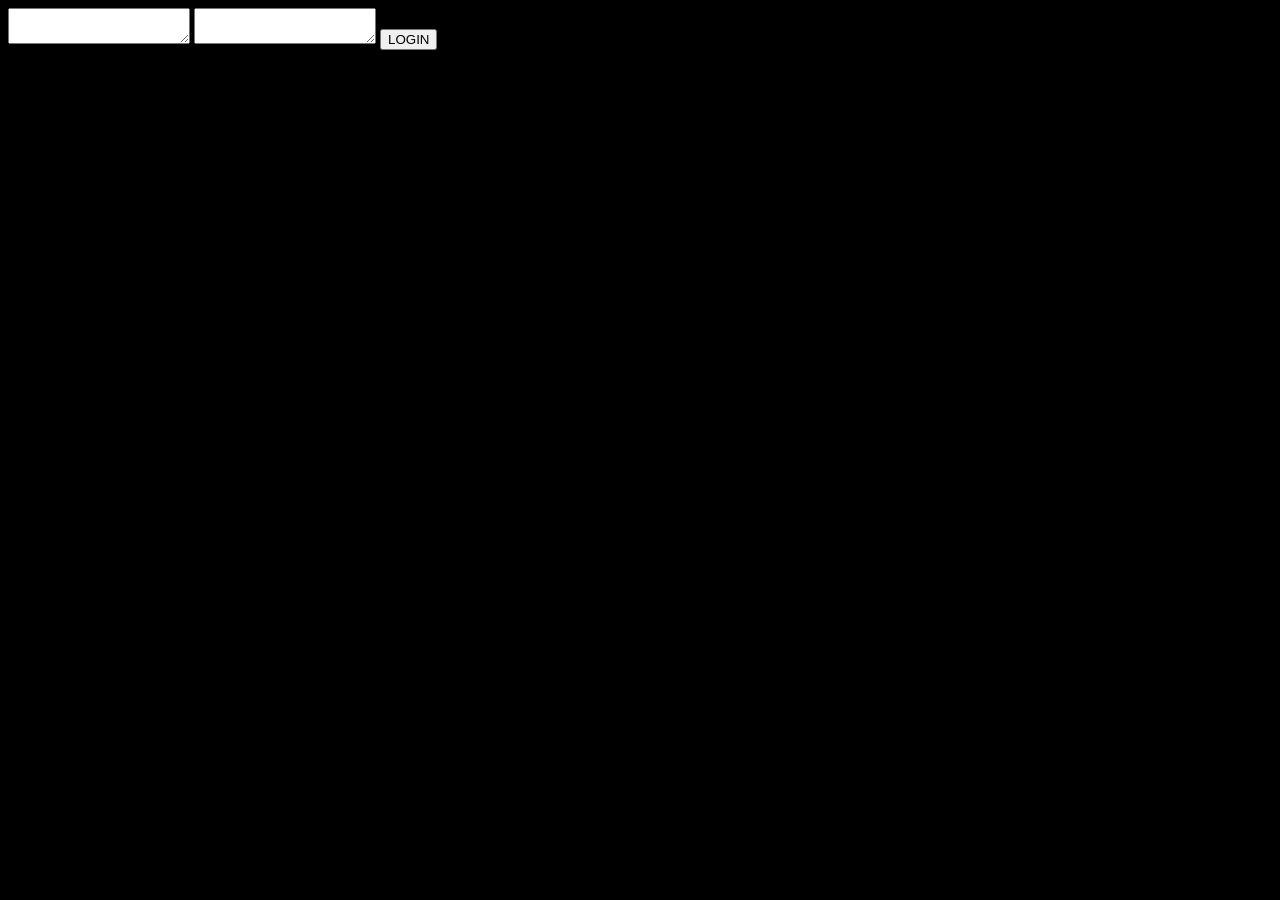
==== public/index.html @ 82526530 "V1 Creating basic systems, all insecure, nothing works, nothing complex, requires node.js" ====
<!-- login page -->
<head>
    <link rel="stylesheet" href="style.css">
</head>
<body>

    <div id="loginpage" class="page active">

    <textarea id="username"></textarea>
    <textarea id="password"></textarea>

    <button onclick="login()">LOGIN</button>

    </div>
</body>

<script src="script.js"></script>
---- public/style.css ----
body {background-color: black; color: white;}
.page { display: none; }
.page.active { display: block; }
.chatbox{
    background-color: rgb(14, 14, 14); 
    width: 98vw;
    height: 90vh;
    margin-left: auto;
    margin-right: auto;
}
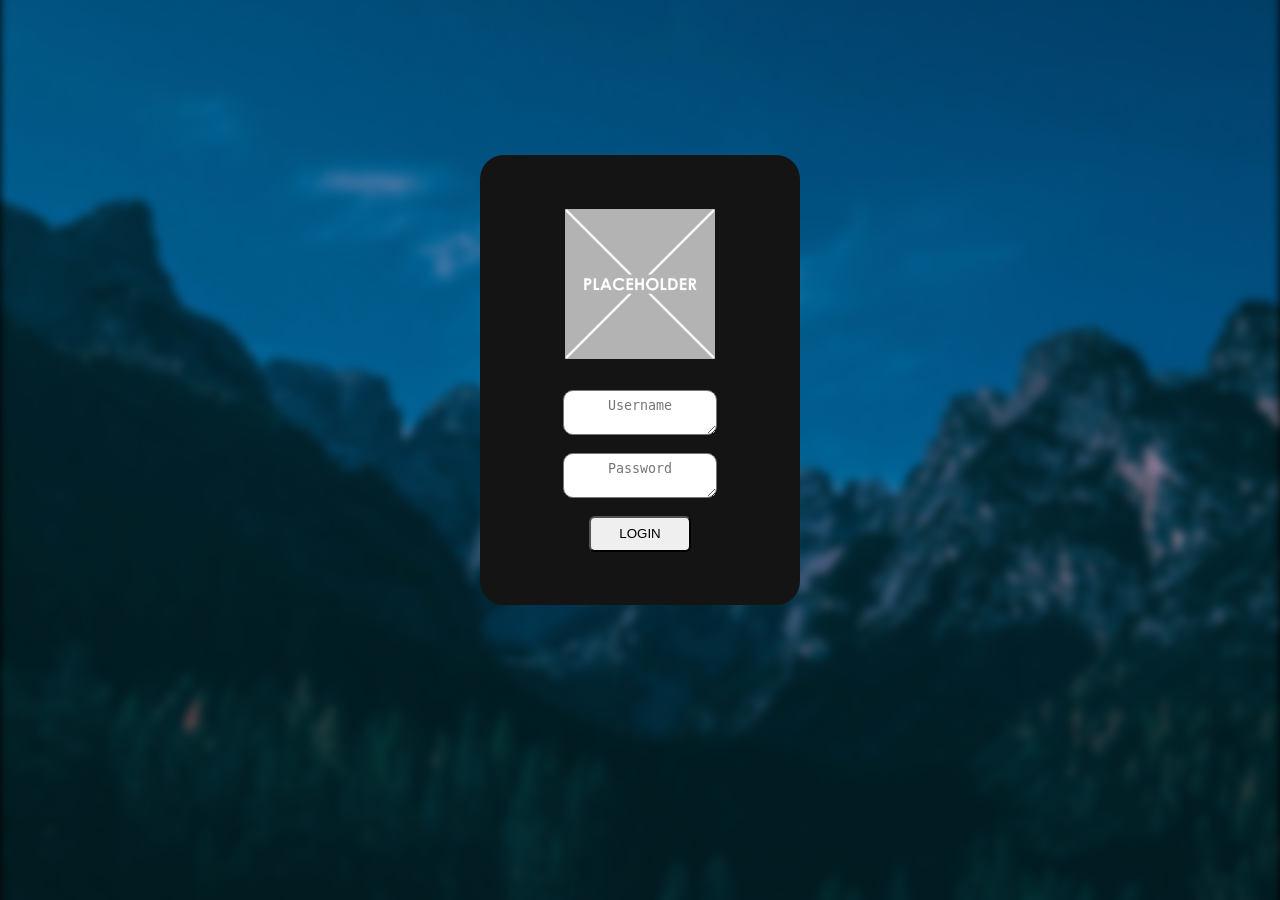
==== commit b499d077: "Login Screen Stylized" ====
--- a/public/index.html
+++ b/public/index.html
@@ -1,16 +1,41 @@
 <!-- login page -->
 <head>
     <link rel="stylesheet" href="style.css">
+    <style>
+    .background-image {
+    position: fixed;
+    left: 0;
+    right: 0;
+    z-index: -1;
+    display: block;
+    background-image: url('Assets/Images/loginbg.jpg');
+    background-size: cover;
+    width: 100%;
+    height: 115%;
+    filter: blur(5px);
+    margin-top: -18px;
+    }
+
+    .content {
+    position: fixed;
+    left: 0;
+    right: 0;
+    z-index: 1;
+    }
+    </style>
 </head>
 <body>
+    <div class="background-image"></div>
+    <div class="content">
+    <div class="loginpage">
+        <center><img class="loginlogo"src="Assets/Images/placeholder.png" width="150vw">
+        <div class="loginboxes">
+            <textarea placeholder="Username" id="username" class="loginbox"></textarea><br><br>
+            <textarea placeholder="Password" id="password" class="loginbox"></textarea><br><br>
+        </div>
+    <button onclick="login()" class="loginbutton">LOGIN</button>
 
-    <div id="loginpage" class="page active">
-
-    <textarea id="username"></textarea>
-    <textarea id="password"></textarea>
-
-    <button onclick="login()">LOGIN</button>
-
+    </div>
     </div>
 </body>
 
--- a/public/style.css
+++ b/public/style.css
@@ -7,4 +7,38 @@
     height: 90vh;
     margin-left: auto;
     margin-right: auto;
+}
+
+.loginpage {
+    border-radius: 24px;
+    display: grid;
+    background-color: 141414;
+    width: 25vw;
+    height: 50vh;
+    margin-left: auto;
+    margin-right: auto;
+    margin-top: 11.5%;
+    align-items: center;
+    justify-content: center;
+}
+
+.loginbox{
+    width: 12vw;
+    height: 5vh;
+    border-radius: 10px;
+}
+
+.loginbutton{
+    border-radius: 6px;
+    width: 8vw;
+    height: 4vh;
+}
+
+textarea {
+    text-align: center;
+    padding-top: 5%;
+}
+
+.loginlogo{
+    padding-bottom: 20%;
 }
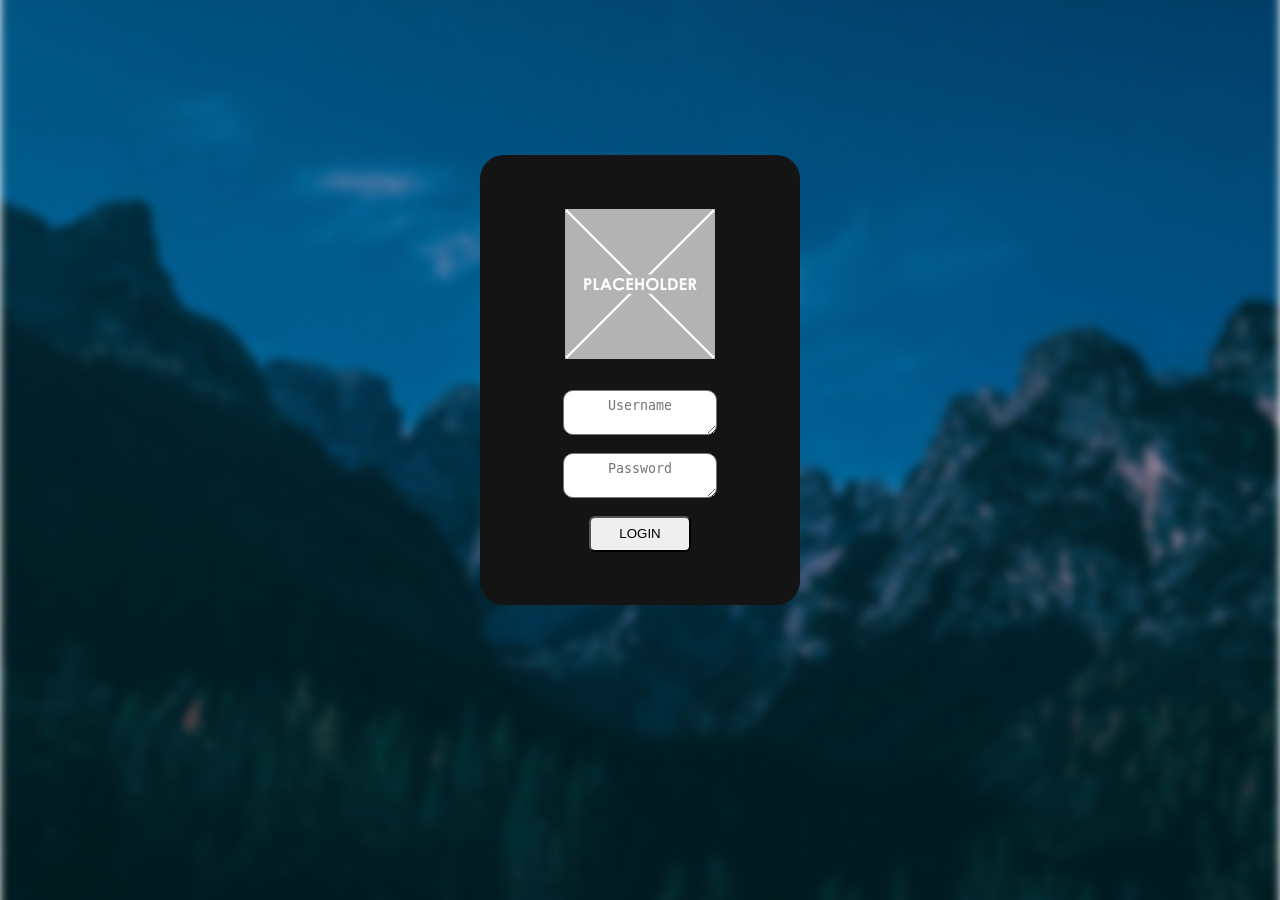
==== commit ca6a36e5: "Separate login from main, wrong login txt Separates login from chat with login.css and login.js.  Ad" ====
--- a/public/index.html
+++ b/public/index.html
@@ -1,27 +1,8 @@
 <!-- login page -->
 <head>
-    <link rel="stylesheet" href="style.css">
+    <link rel="stylesheet" href="login.css">
     <style>
-    .background-image {
-    position: fixed;
-    left: 0;
-    right: 0;
-    z-index: -1;
-    display: block;
-    background-image: url('Assets/Images/loginbg.jpg');
-    background-size: cover;
-    width: 100%;
-    height: 115%;
-    filter: blur(5px);
-    margin-top: -18px;
-    }
 
-    .content {
-    position: fixed;
-    left: 0;
-    right: 0;
-    z-index: 1;
-    }
     </style>
 </head>
 <body>
@@ -33,10 +14,11 @@
             <textarea placeholder="Username" id="username" class="loginbox"></textarea><br><br>
             <textarea placeholder="Password" id="password" class="loginbox"></textarea><br><br>
         </div>
+    <h4 id="page1">Incorrect username or password</h4>
     <button onclick="login()" class="loginbutton">LOGIN</button>
 
     </div>
     </div>
 </body>
 
-<script src="script.js"></script>+<script src="login.js"></script>
--- a/public/login.css
+++ b/public/login.css
@@ -0,0 +1,61 @@
+.background-image {
+    position: fixed;
+    left: 0;
+    right: 0;
+    z-index: -1;
+    display: block;
+    background-image: url('Assets/Images/loginbg.jpg');
+    background-size: cover;
+    width: 100%;
+    height: 115%;
+    filter: blur(5px);
+    margin-top: -18px;
+}
+
+.content {
+    position: fixed;
+    left: 0;
+    right: 0;
+    z-index: 1;
+}
+
+.loginpage {
+    border-radius: 24px;
+    display: grid;
+    background-color: 141414;
+    width: 25vw;
+    height: 50vh;
+    margin-left: auto;
+    margin-right: auto;
+    margin-top: 11.5%;
+    align-items: center;
+    justify-content: center;
+}
+
+.loginbox{
+    width: 12vw;
+    height: 5vh;
+    border-radius: 10px;
+}
+
+.loginbutton{
+    border-radius: 6px;
+    width: 8vw;
+    height: 4vh;
+}
+
+textarea {
+    text-align: center;
+    padding-top: 5%;
+}
+
+.loginlogo{
+    padding-bottom: 20%;
+}
+
+h4 {
+    margin-top: -5%;
+    color: red;
+    font-family:'Gill Sans', 'Gill Sans MT', Calibri, 'Trebuchet MS', sans-serif;
+    display: none;
+}
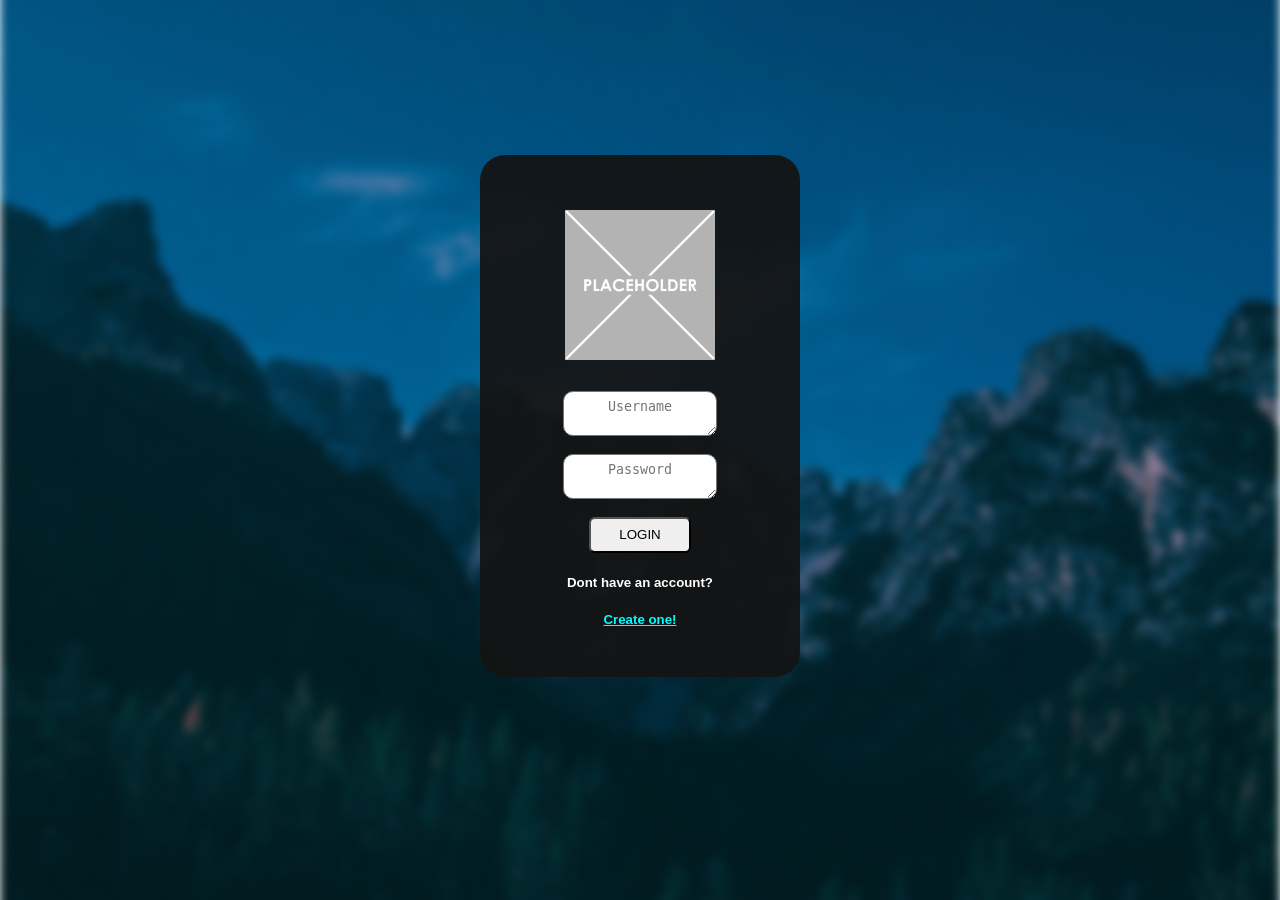
==== commit 1e04a29d: "Friends, User Cookie, Account creation # BIG UPDATE - Can add friends through new / commands /friend" ====
--- a/public/index.html
+++ b/public/index.html
@@ -16,6 +16,7 @@
         </div>
     <h4 id="page1">Incorrect username or password</h4>
     <button onclick="login()" class="loginbutton">LOGIN</button>
+    <h5>Dont have an account?</h5><a href="signup.html"><h5 class="link">Create one!</h5></a>
 
     </div>
     </div>
--- a/public/login.css
+++ b/public/login.css
@@ -20,11 +20,12 @@
 }
 
 .loginpage {
-    border-radius: 24px;
+    border-radius: 25px;
     display: grid;
-    background-color: 141414;
+    background-color: #141414ee;
     width: 25vw;
-    height: 50vh;
+    height: 55vh;
+    padding-top: 3vh;
     margin-left: auto;
     margin-right: auto;
     margin-top: 11.5%;
@@ -58,4 +59,17 @@
     color: red;
     font-family:'Gill Sans', 'Gill Sans MT', Calibri, 'Trebuchet MS', sans-serif;
     display: none;
+}
+
+h2, h5{
+    color: white;
+    font-family:'Gill Sans', 'Gill Sans MT', Calibri, 'Trebuchet MS', sans-serif;
+}
+
+a {
+    text-decoration-color: aqua;
+}
+
+.link {
+    color: aqua;
 }
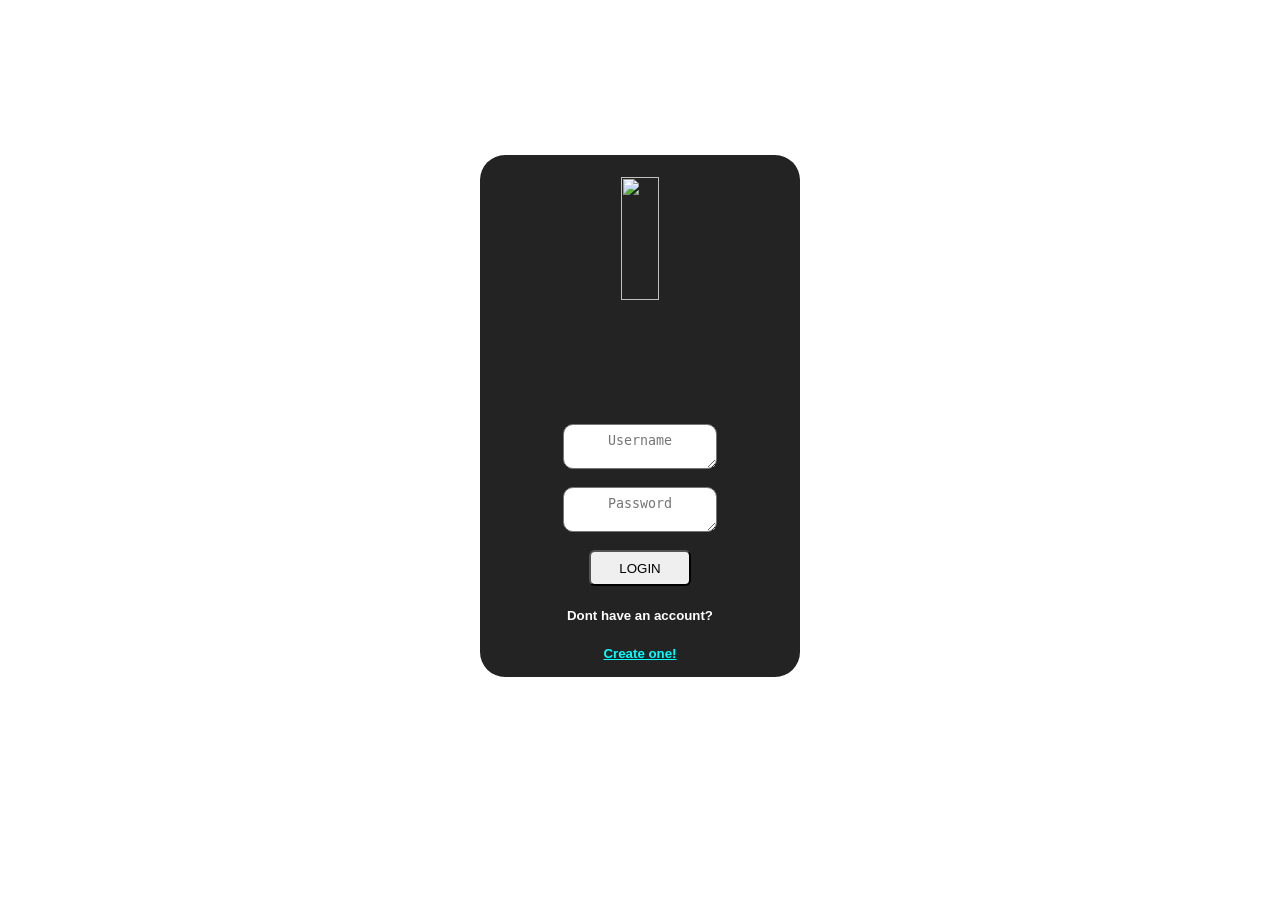
==== commit 78f73fef: "Working in themes update" ====
--- a/public/index.html
+++ b/public/index.html
@@ -9,7 +9,7 @@
     <div class="background-image"></div>
     <div class="content">
     <div class="loginpage">
-        <center><img class="loginlogo"src="Assets/Images/placeholder.png" width="150vw">
+        <center><img class="loginlogo"src="Assets/images/logo.avif" width="50%">
         <div class="loginboxes">
             <textarea placeholder="Username" id="username" class="loginbox"></textarea><br><br>
             <textarea placeholder="Password" id="password" class="loginbox"></textarea><br><br>
--- a/public/login.css
+++ b/public/login.css
@@ -1,14 +1,14 @@
 .background-image {
     position: fixed;
-    left: 0;
+    left: -5%;
     right: 0;
     z-index: -1;
     display: block;
-    background-image: url('Assets/Images/loginbg.jpg');
+    background-image: url('themes/theme0Assets/hermesbg1.avif');
     background-size: cover;
-    width: 100%;
+    width: 110%;
     height: 115%;
-    filter: blur(5px);
+    filter: blur(12px);
     margin-top: -18px;
 }
 
@@ -51,7 +51,7 @@
 }
 
 .loginlogo{
-    padding-bottom: 20%;
+    padding-bottom: -50%;
 }
 
 h4 {
@@ -61,7 +61,7 @@
     display: none;
 }
 
-h2, h5{
+h2, h5, p{
     color: white;
     font-family:'Gill Sans', 'Gill Sans MT', Calibri, 'Trebuchet MS', sans-serif;
 }
